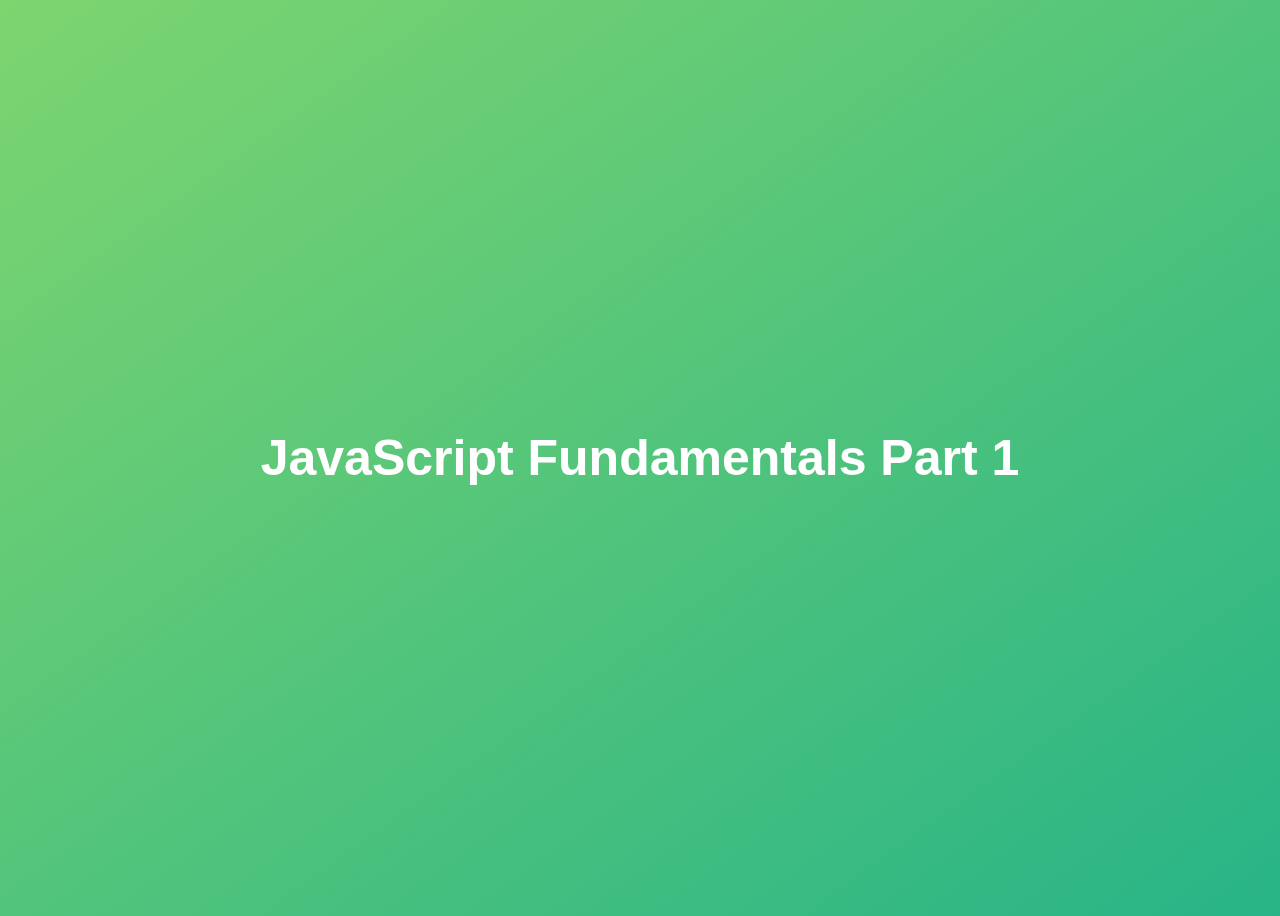
==== starter/index.html @ 24d9d4fa "firstcommit" ====
<!DOCTYPE html>
<html lang="en">
  <head>
    <meta charset="UTF-8" />
    <meta name="viewport" content="width=device-width, initial-scale=1.0" />
    <meta http-equiv="X-UA-Compatible" content="ie=edge" />
    <title>JavaScript Fundamentals – Part 1</title>
    <style>
      body {
        height: 100vh;
        display: flex;
        align-items: center;
        background: linear-gradient(to top left, #28b487, #7dd56f);
      }
      h1 {
        font-family: sans-serif;
        font-size: 50px;
        line-height: 1.3;
        width: 100%;
        padding: 30px;
        text-align: center;
        color: white;
      }
    </style>
    
  </head>
  <body>
    <h1>JavaScript Fundamentals Part 1</h1>
    <script src='script.js'></script>
  </body>
</html>
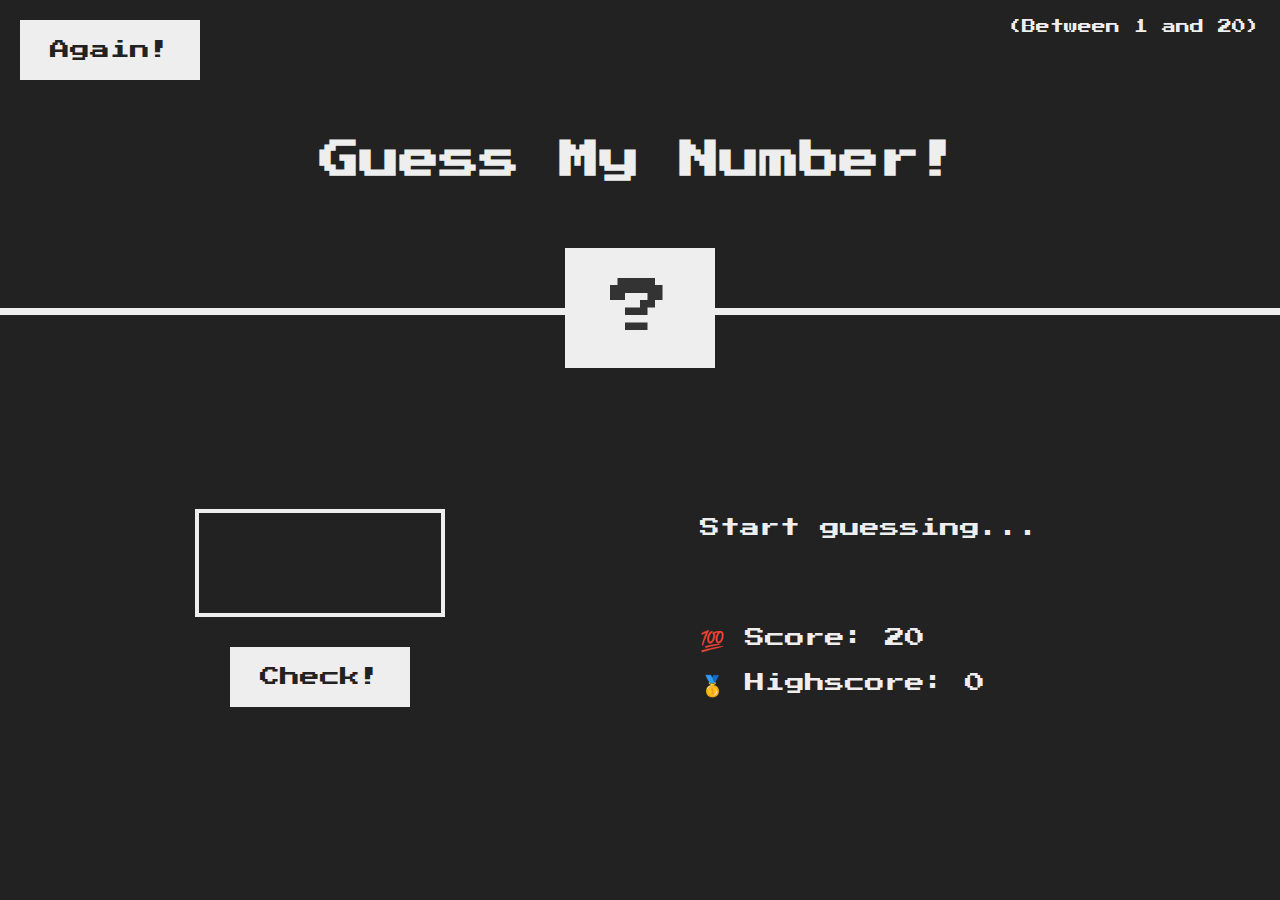
==== commit a492d82b: "weekendtask" ====
--- a/starter/index.html
+++ b/starter/index.html
@@ -4,28 +4,29 @@
     <meta charset="UTF-8" />
     <meta name="viewport" content="width=device-width, initial-scale=1.0" />
     <meta http-equiv="X-UA-Compatible" content="ie=edge" />
-    <title>JavaScript Fundamentals – Part 1</title>
-    <style>
-      body {
-        height: 100vh;
-        display: flex;
-        align-items: center;
-        background: linear-gradient(to top left, #28b487, #7dd56f);
-      }
-      h1 {
-        font-family: sans-serif;
-        font-size: 50px;
-        line-height: 1.3;
-        width: 100%;
-        padding: 30px;
-        text-align: center;
-        color: white;
-      }
-    </style>
-    
+    <link rel="stylesheet" href="style.css" />
+    <title>Guess My Number!</title>
   </head>
   <body>
-    <h1>JavaScript Fundamentals Part 1</h1>
-    <script src='script.js'></script>
+    <header>
+      <h1>Guess My Number!</h1>
+      <p class="between">(Between 1 and 20)</p>
+      <button class="btn again">Again!</button>
+      <div class="number">?</div>
+    </header>
+    <main>
+      <section class="left">
+        <input type="number" class="guess" />
+        <button class="btn check">Check!</button>
+      </section>
+      <section class="right">
+        <p class="message">Start guessing...</p>
+        <p class="label-score">💯 Score: <span class="score">20</span></p>
+        <p class="label-highscore">
+          🥇 Highscore: <span class="highscore">0</span>
+        </p>
+      </section>
+    </main>
+    <script src="script.js"></script>
   </body>
 </html>
--- a/starter/style.css
+++ b/starter/style.css
@@ -0,0 +1,119 @@
+@import url('https://fonts.googleapis.com/css?family=Press+Start+2P&display=swap');
+
+* {
+  margin: 0;
+  padding: 0;
+  box-sizing: inherit;
+}
+
+html {
+  font-size: 62.5%;
+  box-sizing: border-box;
+}
+
+body {
+  font-family: 'Press Start 2P', sans-serif;
+  color: #eee;
+  background-color: #222;
+  /* background-color: #60b347; */
+}
+
+/* LAYOUT */
+header {
+  position: relative;
+  height: 35vh;
+  border-bottom: 7px solid #eee;
+}
+
+main {
+  height: 65vh;
+  color: #eee;
+  display: flex;
+  align-items: center;
+  justify-content: space-around;
+}
+
+.left {
+  width: 52rem;
+  display: flex;
+  flex-direction: column;
+  align-items: center;
+}
+
+.right {
+  width: 52rem;
+  font-size: 2rem;
+}
+
+/* ELEMENTS STYLE */
+h1 {
+  font-size: 4rem;
+  text-align: center;
+  position: absolute;
+  width: 100%;
+  top: 52%;
+  left: 50%;
+  transform: translate(-50%, -50%);
+}
+
+.number {
+  background: #eee;
+  color: #333;
+  font-size: 6rem;
+  width: 15rem;
+  padding: 3rem 0rem;
+  text-align: center;
+  position: absolute;
+  bottom: 0;
+  left: 50%;
+  transform: translate(-50%, 50%);
+}
+
+.between {
+  font-size: 1.4rem;
+  position: absolute;
+  top: 2rem;
+  right: 2rem;
+}
+
+.again {
+  position: absolute;
+  top: 2rem;
+  left: 2rem;
+}
+
+.guess {
+  background: none;
+  border: 4px solid #eee;
+  font-family: inherit;
+  color: inherit;
+  font-size: 5rem;
+  padding: 2.5rem;
+  width: 25rem;
+  text-align: center;
+  display: block;
+  margin-bottom: 3rem;
+}
+
+.btn {
+  border: none;
+  background-color: #eee;
+  color: #222;
+  font-size: 2rem;
+  font-family: inherit;
+  padding: 2rem 3rem;
+  cursor: pointer;
+}
+
+.btn:hover {
+  background-color: #ccc;
+}
+
+.message {
+  margin-bottom: 8rem;
+  height: 3rem;
+}
+
+.label-score {
+  margin-bottom: 2rem;
+}
